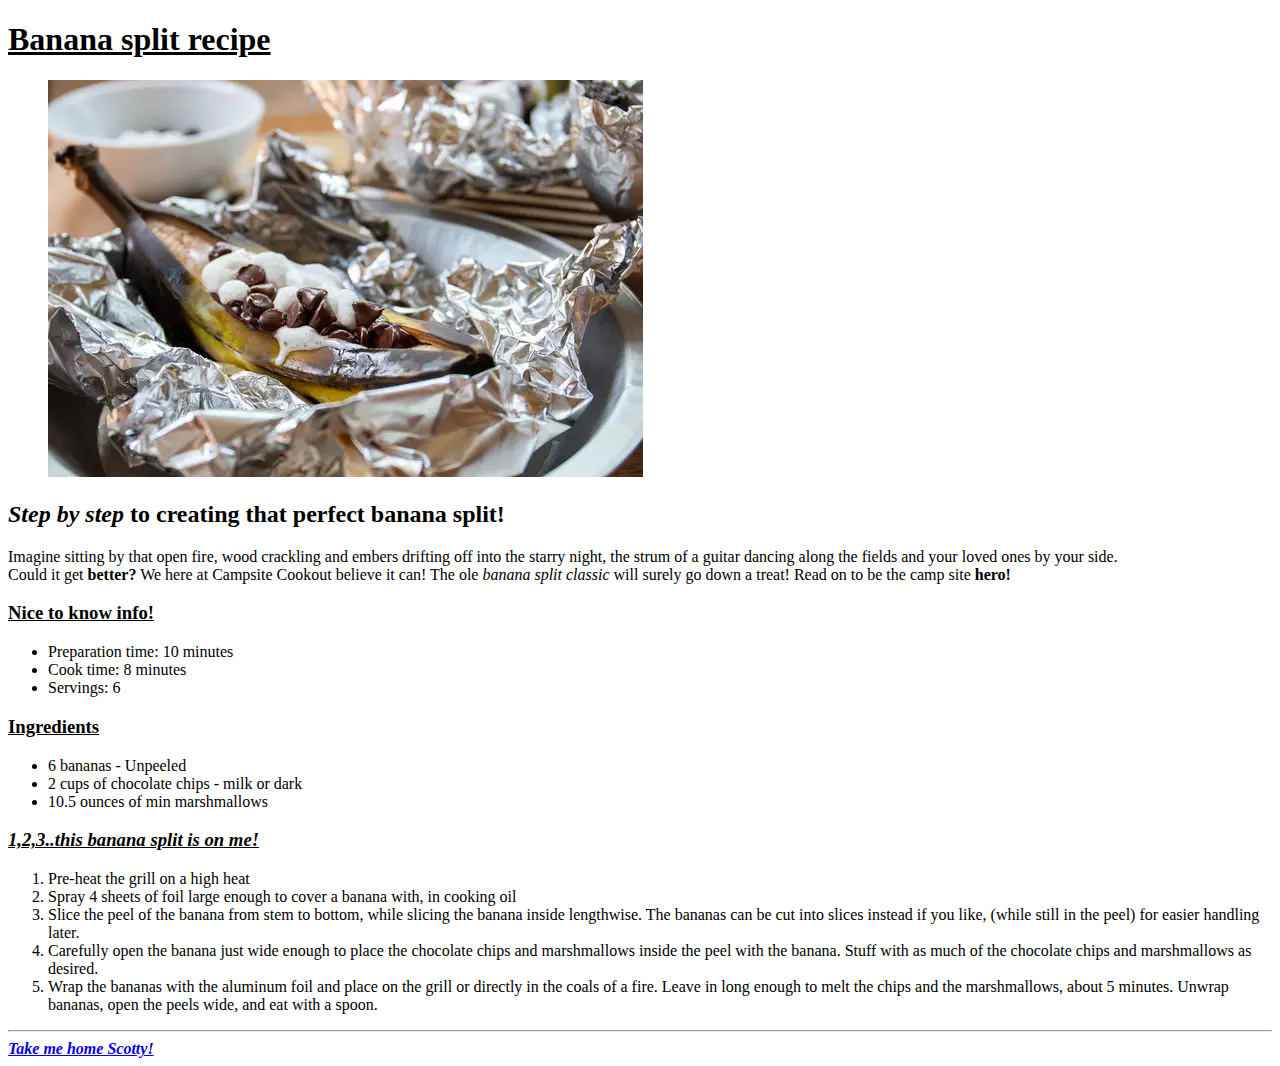
==== recipes/banana-split.html @ ff1b87d5 "fix(css):Fix CSS selector being outside of an html tag" ====
<!DOCTYPE html>
<html lang="en">
<head>
    <link rel="stylingsheet" href="style.css">
  <meta charset="UTF-8">
  <title>Banana split recipe</title>
</head>

<body id="background-recipe" class="body">
        <main>
            <header class="header header-main">
    <h1><u>Banana split recipe</u></h1>
            </header>
            <figure>
    <img src="../images/banana-split.webp" alt="A delicious banana split" title="Banana split">
            </figure>
            <article>
                <header class="header">
    <h2><em>Step by step</em> to creating that perfect <strong>banana split!</strong></h2>
                </header>
                <div class="section div">
    <p>Imagine sitting by that open fire, wood crackling and embers drifting off into the starry night,
        the strum of a guitar dancing along the fields and your loved ones by your side.
        <br>Could it get <strong> better?</strong> We here at Campsite Cookout believe it can!
        The ole <em>banana split classic</em> will surely go down a treat! Read on to be the camp site <strong>hero!</strong></p>
    </div>
    <header class="header">
    <h3><u>Nice to know info!</u></h3>
    </header>
    <div class="section div">
    <ul>
        <li>Preparation time: 10 minutes</li>
        <li>Cook time: 8 minutes</li>
        <li>Servings: 6</li>
    </ul>
    </div>
    <header class="header">
    <h3><u>Ingredients</u></h3>
    </header>
    <div class="section div">
    <ul>
        <li>6 bananas - Unpeeled</li>
        <li>2 cups of chocolate chips - milk or dark</li>
        <li>10.5 ounces of min marshmallows</li>
    </ul>
</div>
<header class="header">
    <h3><em><u>1,2,3..this banana split is on me!</u></em></h3>
</header>
<div class="section div">
    </ul>
    <ol>
        <li>Pre-heat the grill on a high heat</li>
        <li>Spray 4 sheets of foil large enough to cover a banana with, in cooking oil</li>
        <li>Slice the peel of the banana from stem to bottom, while slicing the banana inside lengthwise.
             The bananas can be cut into slices instead if you like, 
             (while still in the peel) for easier handling later.</li>
        <li>Carefully open the banana just wide enough to place the chocolate chips and marshmallows inside the peel with the banana. 
            Stuff with as much of the chocolate chips and marshmallows as desired.</li>
        <li>Wrap the bananas with the aluminum foil and place on the grill or directly in the coals of a fire. 
            Leave in long enough to melt the chips and the marshmallows,
             about 5 minutes. Unwrap bananas, open the peels wide, and eat with a spoon.</li>
    </ol>
</div>
</article>
</main>
    <hr>
    <footer class="nav odin">
    <a href="../index.html"><em><strong>Take me home Scotty!</strong></em></a>   
    </footer>
</body>

</html>
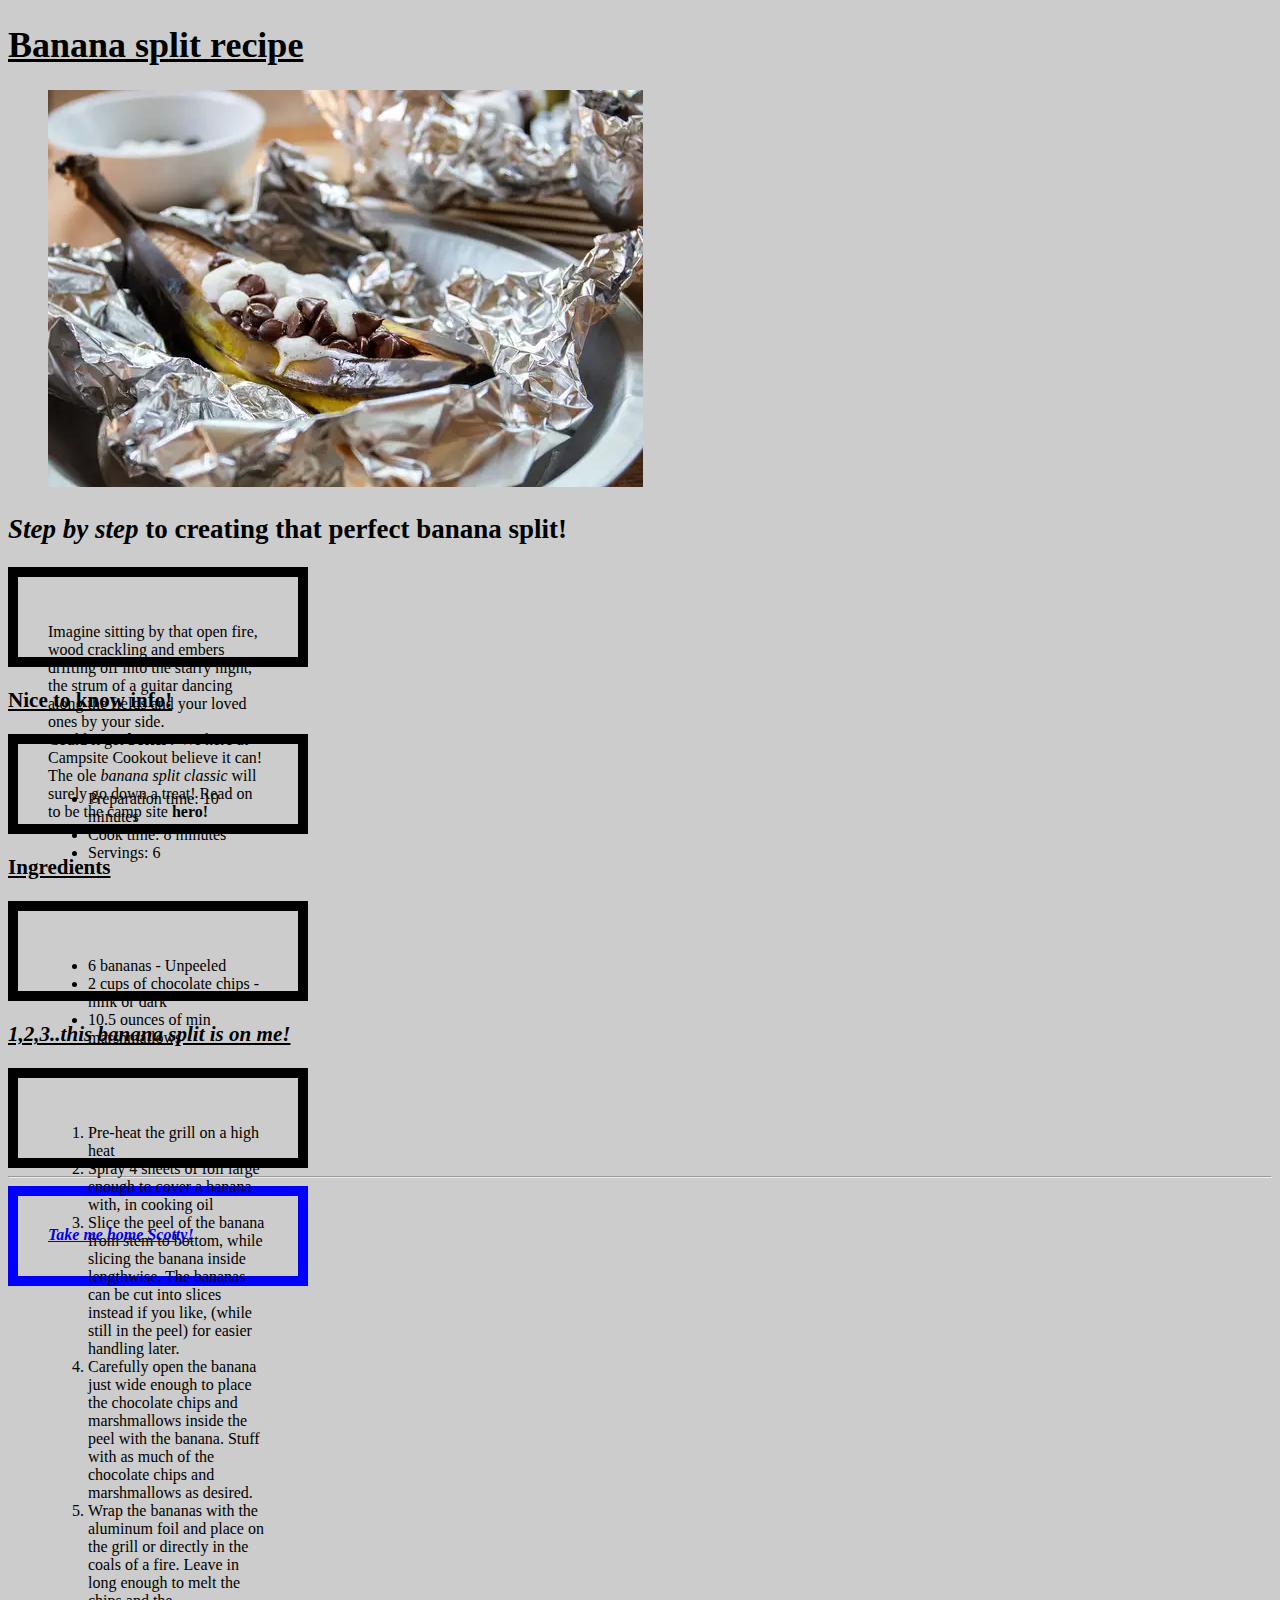
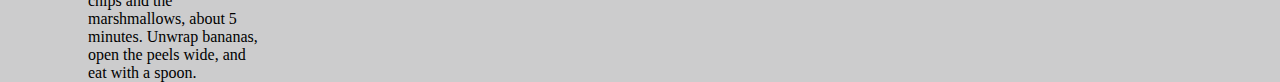
==== commit f262efc9: "Fix(Link):Fix link address to correctly retrieve style sheet" ====
--- a/recipes/banana-split.html
+++ b/recipes/banana-split.html
@@ -1,7 +1,7 @@
 <!DOCTYPE html>
 <html lang="en">
 <head>
-    <link rel="stylingsheet" href="style.css">
+    <link rel="stylesheet" href="../css/style.css">
   <meta charset="UTF-8">
   <title>Banana split recipe</title>
 </head>
--- a/css/style.css
+++ b/css/style.css
@@ -0,0 +1,50 @@
+/* CSS Rules for Odin-recipe website */
+
+    #background-home { 
+    Background-image: URL(~~~); 
+    Background-repeat: no-repeat; 
+    Background-attachment: fixed; 
+    Background-size: cover; 
+    } 
+    
+    #background-recipe { 
+    Background-color: rgb(204,204,205); 
+    Background-repeat:no-repeat; 
+    Background-attachment:fixed; 
+    Background-size:cover; 
+    }
+
+    .header, 
+    .header-main { 
+    Font-size: x-large; 
+    } 
+    
+     .header { 
+    Font-size: large; 
+    Font-weight:bold; 
+    } 
+    
+    .section { 
+    Word-wrap: break-word; 
+    }
+
+    Div, .section { 
+    Box-sizing: border-box; 
+    Width: 300px; 
+    Height: 100px; 
+    Padding: 30px; 
+    Border: 10px solid black; 
+    }
+
+    .nav { 
+    Color: solid green; 
+    } 
+    
+     .nav, 
+    .odin { 
+    Box-sizing: border-box; 
+    Width: 300px; 
+    Height: 100px; 
+    Padding: 30px; 
+    Border: 10px solid blue; 
+    } 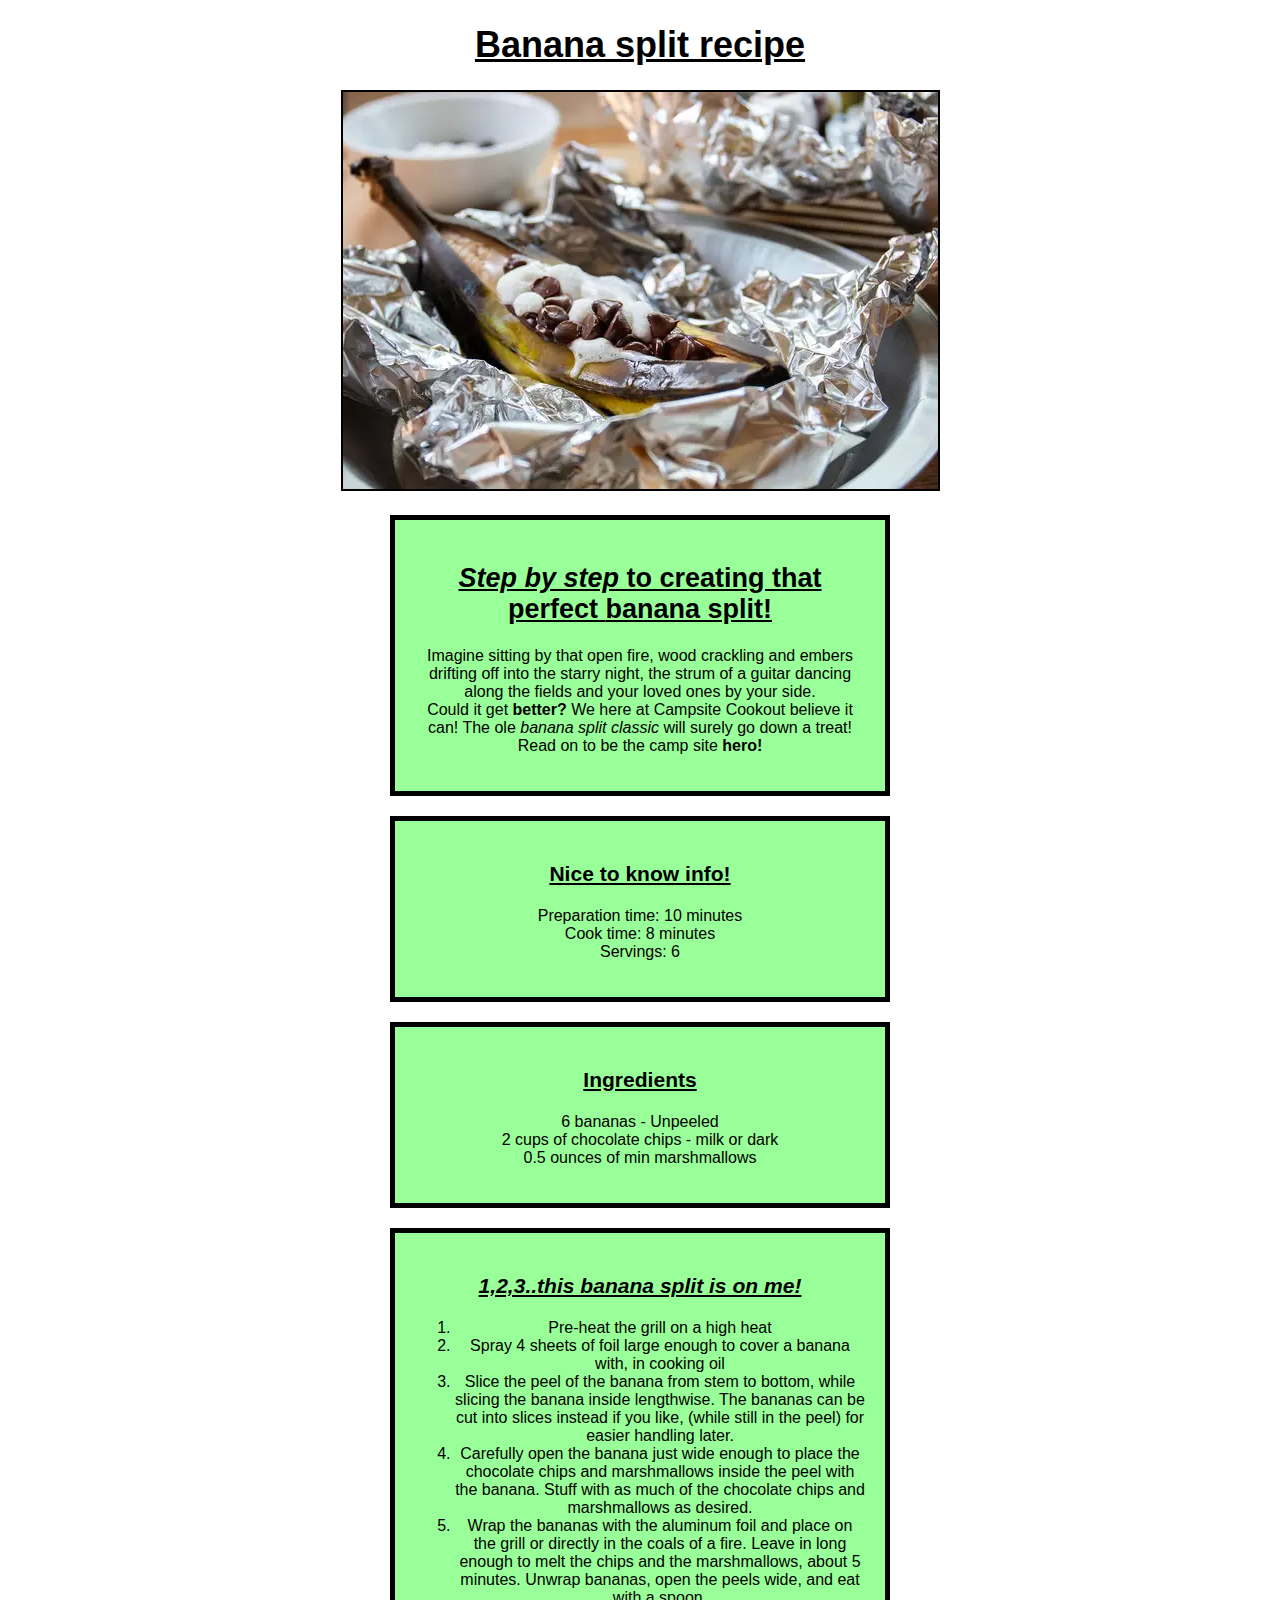
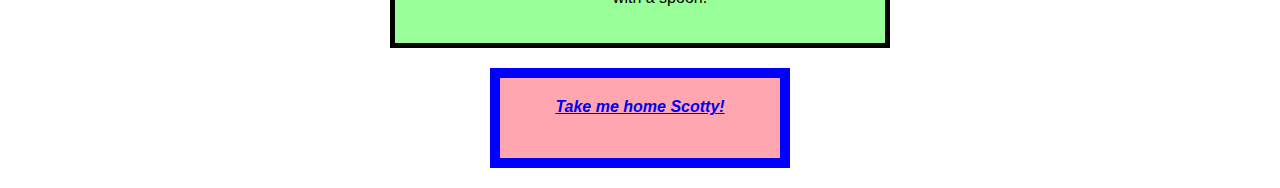
==== commit fb992685: "Feat(recipe):Add background image, smooth out CSS box models and make page more appealing" ====
--- a/recipes/banana-split.html
+++ b/recipes/banana-split.html
@@ -7,48 +7,55 @@
 </head>
 
 <body id="background-recipe" class="body">
+
         <main>
+
             <header class="header header-main">
     <h1><u>Banana split recipe</u></h1>
             </header>
+
             <figure>
-    <img src="../images/banana-split.webp" alt="A delicious banana split" title="Banana split">
+            <img class="img" src="../images/banana-split.webp" alt="A delicious banana split" title="Banana split">
             </figure>
+
             <article>
+
+                <div class="section div body">
                 <header class="header">
-    <h2><em>Step by step</em> to creating that perfect <strong>banana split!</strong></h2>
+    <h2><em><u>Step by step</em> to creating that perfect <strong>banana split!</strong></u></h2>
                 </header>
-                <div class="section div">
-    <p>Imagine sitting by that open fire, wood crackling and embers drifting off into the starry night,
+                <p>Imagine sitting by that open fire, wood crackling and embers drifting off into the starry night,
         the strum of a guitar dancing along the fields and your loved ones by your side.
         <br>Could it get <strong> better?</strong> We here at Campsite Cookout believe it can!
         The ole <em>banana split classic</em> will surely go down a treat! Read on to be the camp site <strong>hero!</strong></p>
     </div>
+
+    <div class="section div tight-box">
     <header class="header">
     <h3><u>Nice to know info!</u></h3>
     </header>
-    <div class="section div">
-    <ul>
-        <li>Preparation time: 10 minutes</li>
-        <li>Cook time: 8 minutes</li>
-        <li>Servings: 6</li>
-    </ul>
+    <p>
+        Preparation time: 10 minutes<br>
+        Cook time: 8 minutes<br>
+        Servings: 6
+        </p>
     </div>
+
+    <div class="section div tight-box">
     <header class="header">
     <h3><u>Ingredients</u></h3>
     </header>
-    <div class="section div">
-    <ul>
-        <li>6 bananas - Unpeeled</li>
-        <li>2 cups of chocolate chips - milk or dark</li>
-        <li>10.5 ounces of min marshmallows</li>
-    </ul>
+    <p>
+        6 bananas - Unpeeled<br>
+        2 cups of chocolate chips - milk or dark<br>
+        0.5 ounces of min marshmallows
+    </p>
 </div>
+
+<div class="section div">
 <header class="header">
     <h3><em><u>1,2,3..this banana split is on me!</u></em></h3>
 </header>
-<div class="section div">
-    </ul>
     <ol>
         <li>Pre-heat the grill on a high heat</li>
         <li>Spray 4 sheets of foil large enough to cover a banana with, in cooking oil</li>
@@ -62,12 +69,15 @@
              about 5 minutes. Unwrap bananas, open the peels wide, and eat with a spoon.</li>
     </ol>
 </div>
+
 </article>
+
 </main>
-    <hr>
-    <footer class="nav odin">
+
+    <footer class="nav odin" class="body">
     <a href="../index.html"><em><strong>Take me home Scotty!</strong></em></a>   
     </footer>
+
 </body>
 
 </html>--- a/css/style.css
+++ b/css/style.css
@@ -8,10 +8,21 @@
     } 
     
     #background-recipe { 
-    Background-color: rgb(204,204,205); 
+    Background-image: url(../images/background-image.webp); 
     Background-repeat:no-repeat; 
     Background-attachment:fixed; 
     Background-size:cover; 
+    }
+
+    .body {
+        font-family: Verdana, Geneva, Tahoma, sans-serif;
+        text-align: center;
+        font-size: medium;
+        color: black;
+    }
+
+    .img {
+        border: 2.5px solid black;
     }
 
     .header, 
@@ -28,12 +39,22 @@
     Word-wrap: break-word; 
     }
 
+    .tight-box {
+        width:500px;
+    }
+
     Div, .section { 
-    Box-sizing: border-box; 
-    Width: 300px; 
-    Height: 100px; 
-    Padding: 30px; 
-    Border: 10px solid black; 
+    Box-sizing: border-box;
+    background-color: rgb(153,255,153); 
+    margin: 20px auto;
+    Width: 750px; 
+    Height: auto; 
+    Padding: 20px; 
+    Border: 5px solid black; 
+    }
+
+    div, .section, #tight-box {
+     width:500px;
     }
 
     .nav { 
@@ -42,9 +63,11 @@
     
      .nav, 
     .odin { 
-    Box-sizing: border-box; 
+    Box-sizing: border-box;
+    background-color: rgb(255,166,177); 
+    margin: 20px auto;
     Width: 300px; 
     Height: 100px; 
-    Padding: 30px; 
+    Padding: 20px; 
     Border: 10px solid blue; 
     } 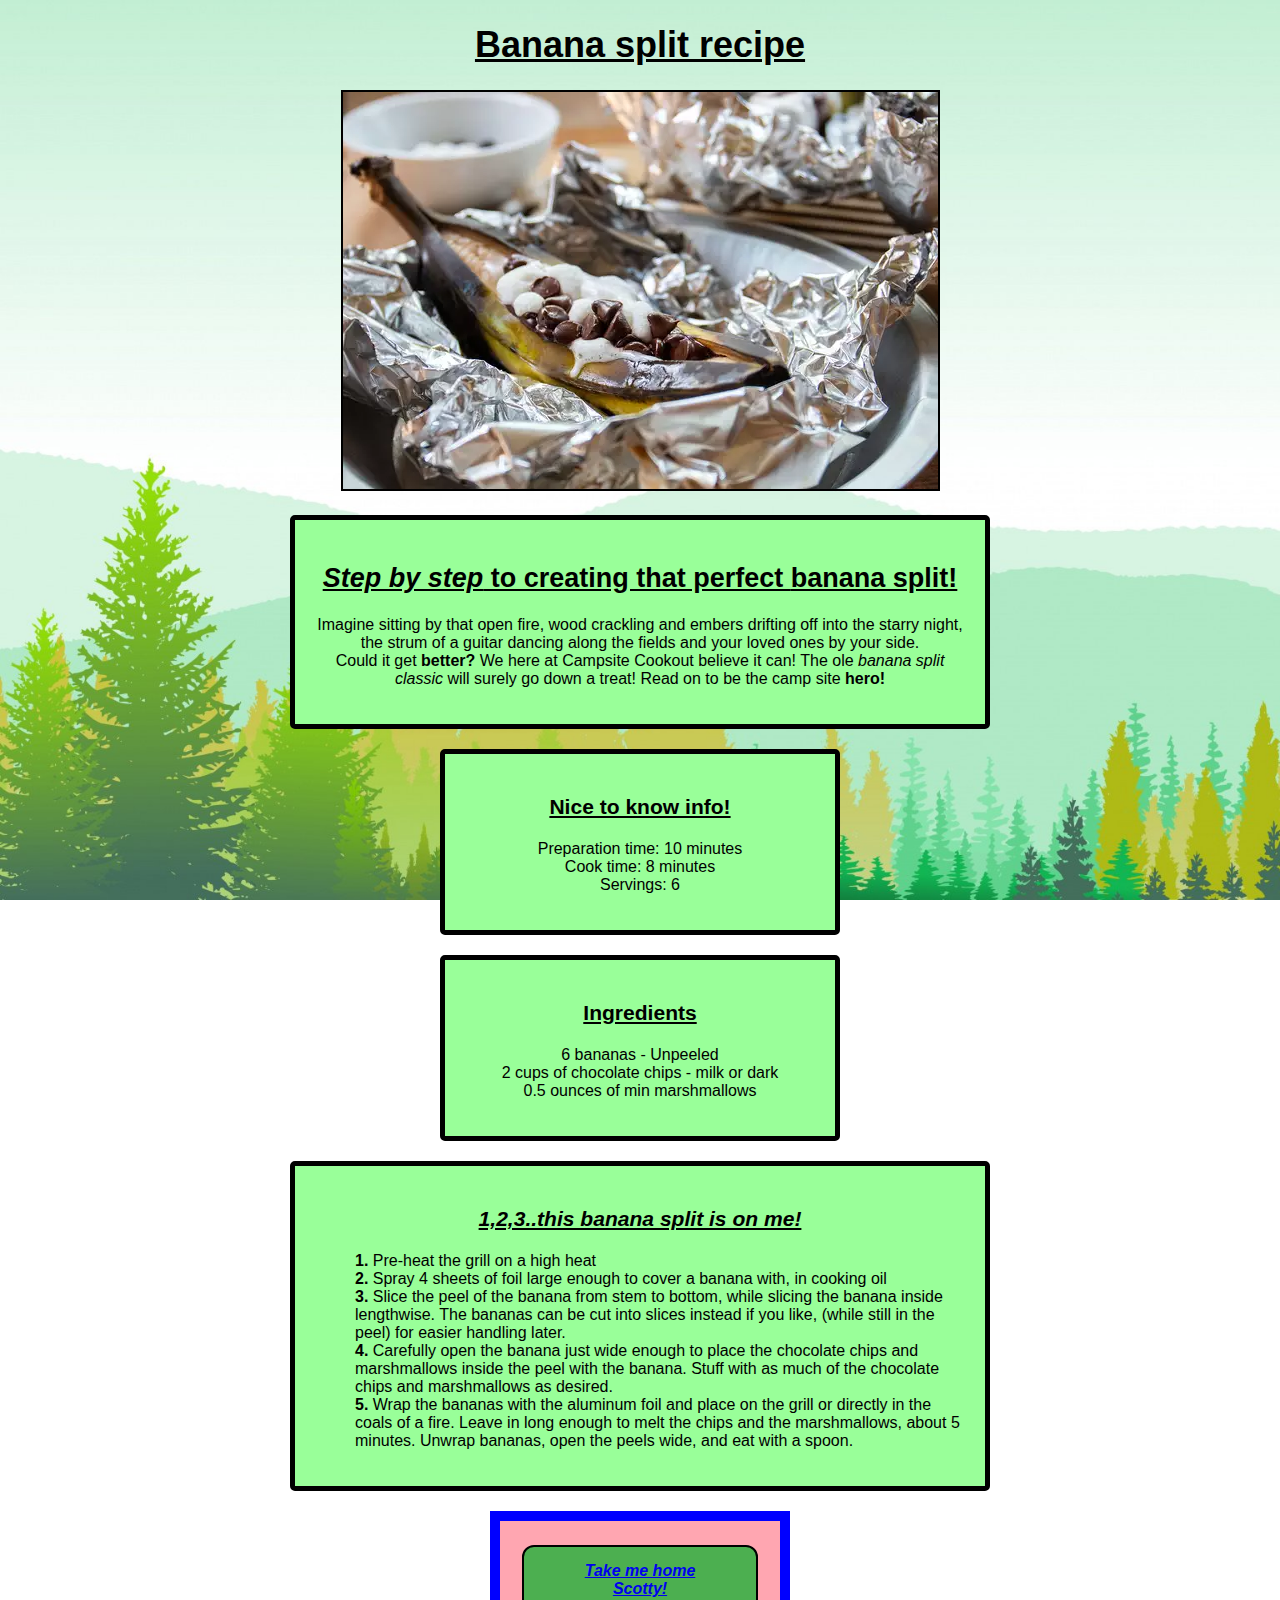
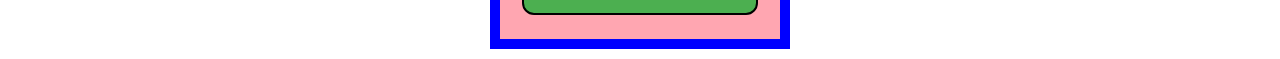
==== commit 108db31f: "Update css/ index and banan split files" ====
--- a/recipes/banana-split.html
+++ b/recipes/banana-split.html
@@ -30,7 +30,7 @@
         The ole <em>banana split classic</em> will surely go down a treat! Read on to be the camp site <strong>hero!</strong></p>
     </div>
 
-    <div class="section div tight-box">
+    <div class="section-extra div">
     <header class="header">
     <h3><u>Nice to know info!</u></h3>
     </header>
@@ -41,7 +41,7 @@
         </p>
     </div>
 
-    <div class="section div tight-box">
+    <div class="section-extra div">
     <header class="header">
     <h3><u>Ingredients</u></h3>
     </header>
@@ -56,7 +56,7 @@
 <header class="header">
     <h3><em><u>1,2,3..this banana split is on me!</u></em></h3>
 </header>
-    <ol>
+    <ol class="list">
         <li>Pre-heat the grill on a high heat</li>
         <li>Spray 4 sheets of foil large enough to cover a banana with, in cooking oil</li>
         <li>Slice the peel of the banana from stem to bottom, while slicing the banana inside lengthwise.
@@ -75,7 +75,7 @@
 </main>
 
     <footer class="nav odin" class="body">
-    <a href="../index.html"><em><strong>Take me home Scotty!</strong></em></a>   
+    <button class="button"><a href="../index.html"><em><strong>Take me home Scotty!</strong></em></a></button>   
     </footer>
 
 </body>
--- a/css/style.css
+++ b/css/style.css
@@ -1,7 +1,7 @@
 /* CSS Rules for Odin-recipe website */
 
     #background-home { 
-    Background-image: URL(~~~); 
+    Background-image: URL(../images/background-main.jpg); 
     Background-repeat: no-repeat; 
     Background-attachment: fixed; 
     Background-size: cover; 
@@ -34,28 +34,48 @@
     Font-size: large; 
     Font-weight:bold; 
     } 
+
+    .list {
+        display: inline block;
+        text-align: left;
+    }
     
     .section { 
     Word-wrap: break-word; 
+    Width: 700px ; 
     }
 
-    .tight-box {
-        width:500px;
+    .section-extra {
+        width:400px;
     }
 
     Div, .section { 
     Box-sizing: border-box;
     background-color: rgb(153,255,153); 
     margin: 20px auto;
-    Width: 750px; 
     Height: auto; 
     Padding: 20px; 
-    Border: 5px solid black; 
+    Border: 5px solid black;
+    border-radius: 5px; 
     }
 
-    div, .section, #tight-box {
-     width:500px;
-    }
+    ol {counter-reset: item;}
+ol li {display: block;}
+ol li:before {content: counter(item) ". "; counter-increment: item; font-weight: bold;}
+
+    .button {
+        background-color: #4CAF50;
+        border: 2px solid black;
+        color: white;
+        padding: 15px 32px;
+        text-align: center;
+        text-decoration: none;
+        display: inline-block;
+        font-size: 16px;
+        margin: 4px 2px;
+        cursor: pointer;
+        border-radius: 12px;
+      }
 
     .nav { 
     Color: solid green; 
@@ -65,9 +85,9 @@
     .odin { 
     Box-sizing: border-box;
     background-color: rgb(255,166,177); 
-    margin: 20px auto;
+    margin: 10px auto;
     Width: 300px; 
-    Height: 100px; 
+    Height: auto; 
     Padding: 20px; 
     Border: 10px solid blue; 
     } 